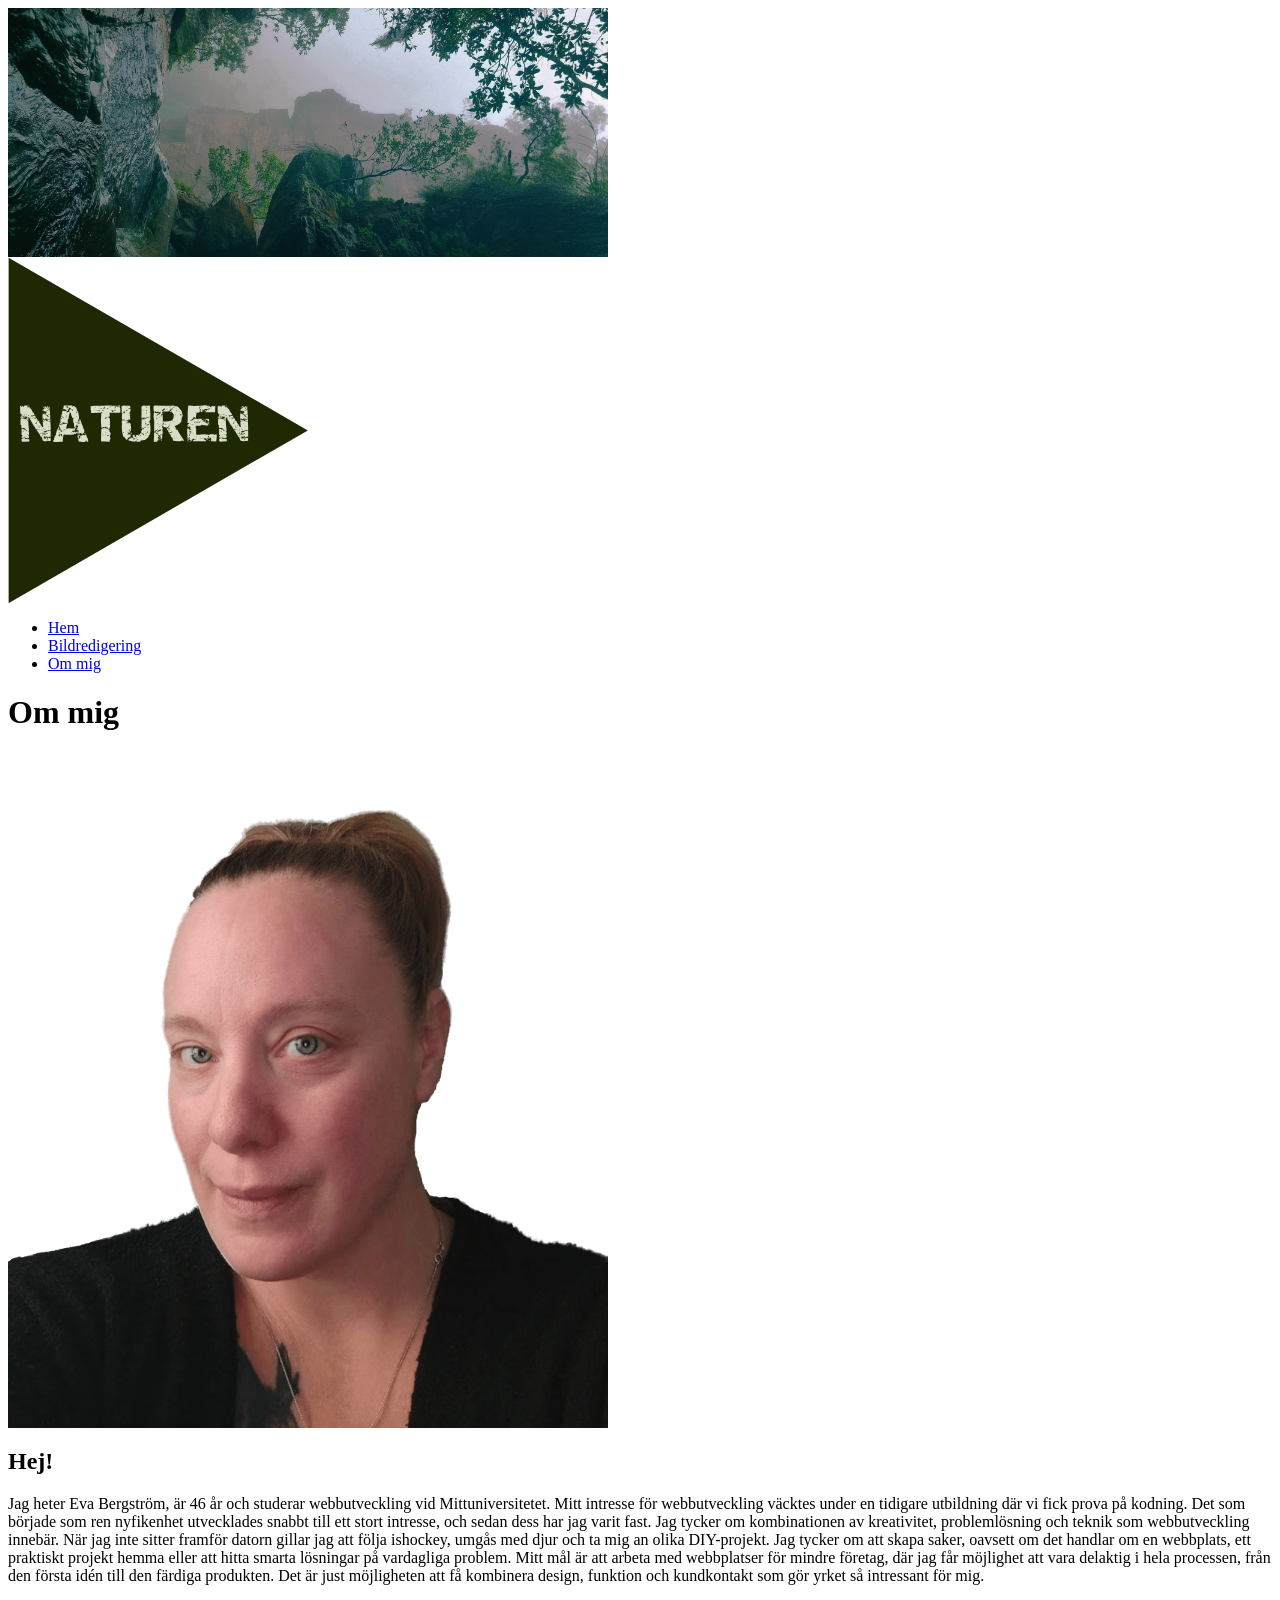
==== about.html @ 95f35239 "html struktur för om mig skapas" ====
<!DOCTYPE html>
<html lang="sv">
<head>
    <meta charset="UTF-8">
    <meta name="viewport" content="width=device-width, initial-scale=1.0">
    <link rel="stylesheet" href="style.css">
    <link rel="icon" type="image/png" href="images/favicon.png">
    <title>Naturen</title>
</head>
<body>
    <header>
        <img src="images/header.png" alt="Flod som rinner genom grön skog och berg">
        <img src="images/logo.svg" alt="Logotyp för Naturen">
        <nav>
            <ul>
                <li> <a href="index.html">Hem</a></li>
                <li> <a href="foto.html">Bildredigering</a></li>
                <li> <a href="about.html">Om mig</a></li>
            </ul>
        </nav>
    </header>
<main>
    <h1>Om mig</h1>
    <img src="images/portrait.png" alt="bild på en kvinna i 45 års åldern, mellanblont hår uppsatt i tofs. Blå ögon. Svart tröja">  
<h2>Hej!</h2>
    <p>Jag heter Eva Bergström, är 46 år och studerar webbutveckling vid Mittuniversitetet.
Mitt intresse för webbutveckling väcktes under en tidigare utbildning där vi fick prova på kodning. Det som började som ren nyfikenhet utvecklades snabbt till ett stort intresse, och sedan dess har jag varit fast. Jag tycker om kombinationen av kreativitet, problemlösning och teknik som webbutveckling innebär.
När jag inte sitter framför datorn gillar jag att följa ishockey, umgås med djur och ta mig an olika DIY-projekt. Jag tycker om att skapa saker, oavsett om det handlar om en webbplats, ett praktiskt projekt hemma eller att hitta smarta lösningar på vardagliga problem.
Mitt mål är att arbeta med webbplatser för mindre företag, där jag får möjlighet att vara delaktig i hela processen, från den första idén till den färdiga produkten. Det är just möjligheten att få kombinera design, funktion och kundkontakt som gör yrket så intressant för mig.</p>
</main>
<footer>Skapad av Eva Bergström 2026</footer>
    
</body>
</html>
---- style.css ----
body img{
    display: block;
    max-width: 600px;
    height: auto;
}
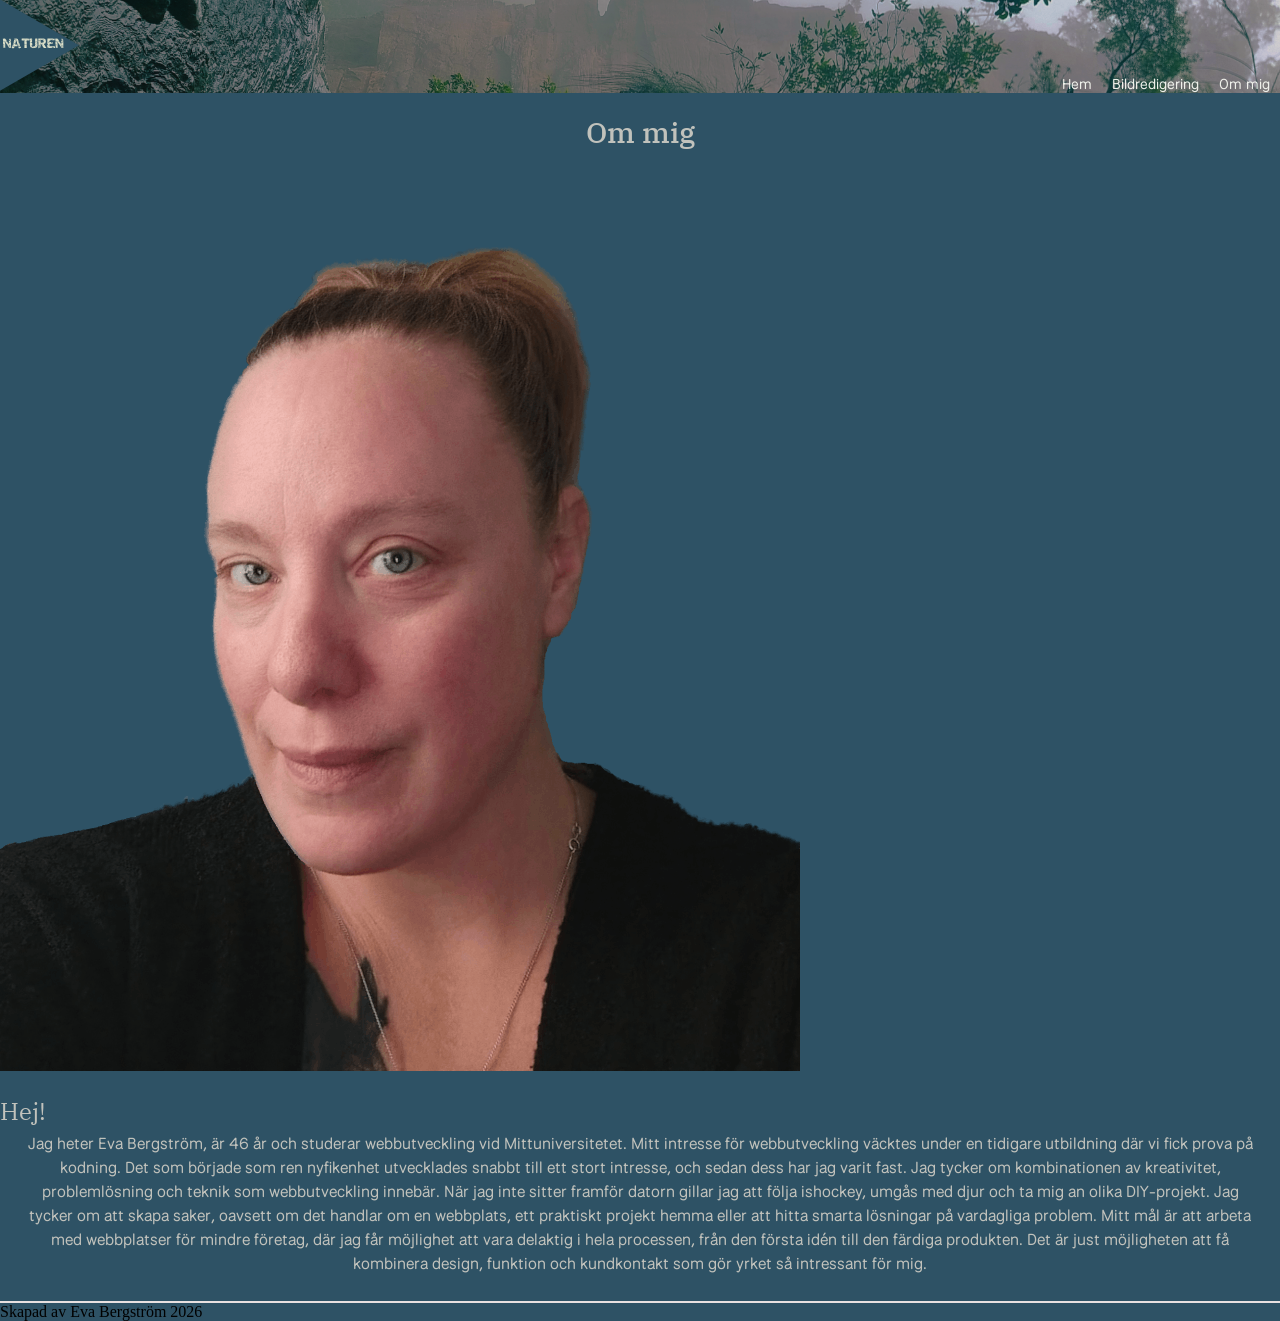
==== commit 462d8d6f: "stylat foto.html" ====
--- a/about.html
+++ b/about.html
@@ -3,21 +3,28 @@
 <head>
     <meta charset="UTF-8">
     <meta name="viewport" content="width=device-width, initial-scale=1.0">
+  <link rel="preconnect" href="https://fonts.googleapis.com">
+<link rel="preconnect" href="https://fonts.gstatic.com" crossorigin>
+<link href="https://fonts.googleapis.com/css2?family=IBM+Plex+Serif:ital,wght@0,100;0,200;0,300;0,400;0,500;0,600;0,700;1,100;1,200;1,300;1,400;1,500;1,600;1,700&family=National+Park:wght@200..800&display=swap" rel="stylesheet">
+
     <link rel="stylesheet" href="style.css">
     <link rel="icon" type="image/png" href="images/favicon.png">
     <title>Naturen</title>
 </head>
 <body>
     <header>
-        <img src="images/header.png" alt="Flod som rinner genom grön skog och berg">
-        <img src="images/logo.svg" alt="Logotyp för Naturen">
+        <div class="menu">
+        <img class="logo"src="images/logo.svg" alt="Logotyp för Naturen">
         <nav>
             <ul>
+                <div class="links">
                 <li> <a href="index.html">Hem</a></li>
                 <li> <a href="foto.html">Bildredigering</a></li>
                 <li> <a href="about.html">Om mig</a></li>
+                </div>
             </ul>
         </nav>
+        </div>
     </header>
 <main>
     <h1>Om mig</h1>
--- a/style.css
+++ b/style.css
@@ -1,5 +1,119 @@
-body img{
-    display: block;
-    max-width: 600px;
+* {
+  margin: 0;
+  padding: 0;
+  box-sizing: border-box;
+}
+
+header {
+  width: 100%;
+  height: 93px;
+  background-image: url("images/header.png");
+  background-size: cover;
+  background-position: center;
+  position: relative;
+}
+.logo {
+  position: absolute;
+  max-width: 80px;
+  align-self: flex-start;
+  bottom: 2%;
+  padding-left: 0;
+}
+
+nav {
+  position: absolute;
+  bottom: 0;
+  right: 0;
+  padding-right: 10px;
+}
+header .menu {
+  display: flex;
+  flex-direction: row;
+  justify-content: space-between;
+}
+li {
+  list-style-type: none;
+}
+li a {
+  text-decoration: none;
+  color: rgb(240, 241, 235);
+  font-family: "national park", sans-serif;
+  font-size: 0.9rem;
+}
+.links {
+  display: flex;
+  flex-direction: row;
+  gap: 20px;
+}
+body {
+  background-color: #2e5265;
+}
+
+h1 {
+  color: rgb(193, 194, 188);
+  font-family: "ibm plex serif", sans-serif;
+  font-size: 1.8rem;
+  font-weight: 500;
+  text-align: center;
+  margin-top: 20px;
+  margin-bottom: 20px;
+}
+.bildspel {
+  display: flex;
+  flex-direction: column;
+  align-items: center;
+  gap: 20px;
+}
+.bildspel img {
+  max-width: 350px;
+  height: auto;
+  border: 1px solid black;
+}
+p {
+  font-family: "national park", sans-serif;
+  color: rgb(193, 194, 188);
+  padding: 5px 20px 5px 20px;
+  text-align: center;
+  line-height: 1.5rem;
+  font-weight: 400;
+}
+
+footer {
+  margin-top: 20px;
+  border-top: 2px solid rgb(233, 225, 225);
+}
+footer p {
+  font-family: "national park", sans-serif;
+  color: rgb(193, 194, 188);
+  padding: 20px 0 20px 0;
+}
+h2{
+    font-family: "ibm plex serif", serif;
+    color: rgb(193, 194, 188);
+    font-weight: 400;
+    font-size: 1.5rem;
+    margin-top: 20px;
+}
+.cards{
+    display: flex;
+    flex-direction: column;
+    align-items: center;
+    
+}
+.cards img{
+    display: flex;
+    flex-direction: column;
+    max-width:350px ;
     height: auto;
+    border: 1px solid black;
+
+}
+.compare{
+    display: flex;
+    flex-direction: column;
+    gap: 10px;
+}
+.cards p{
+padding: 10px 20px 10px 20px;
+text-align: left;
 }
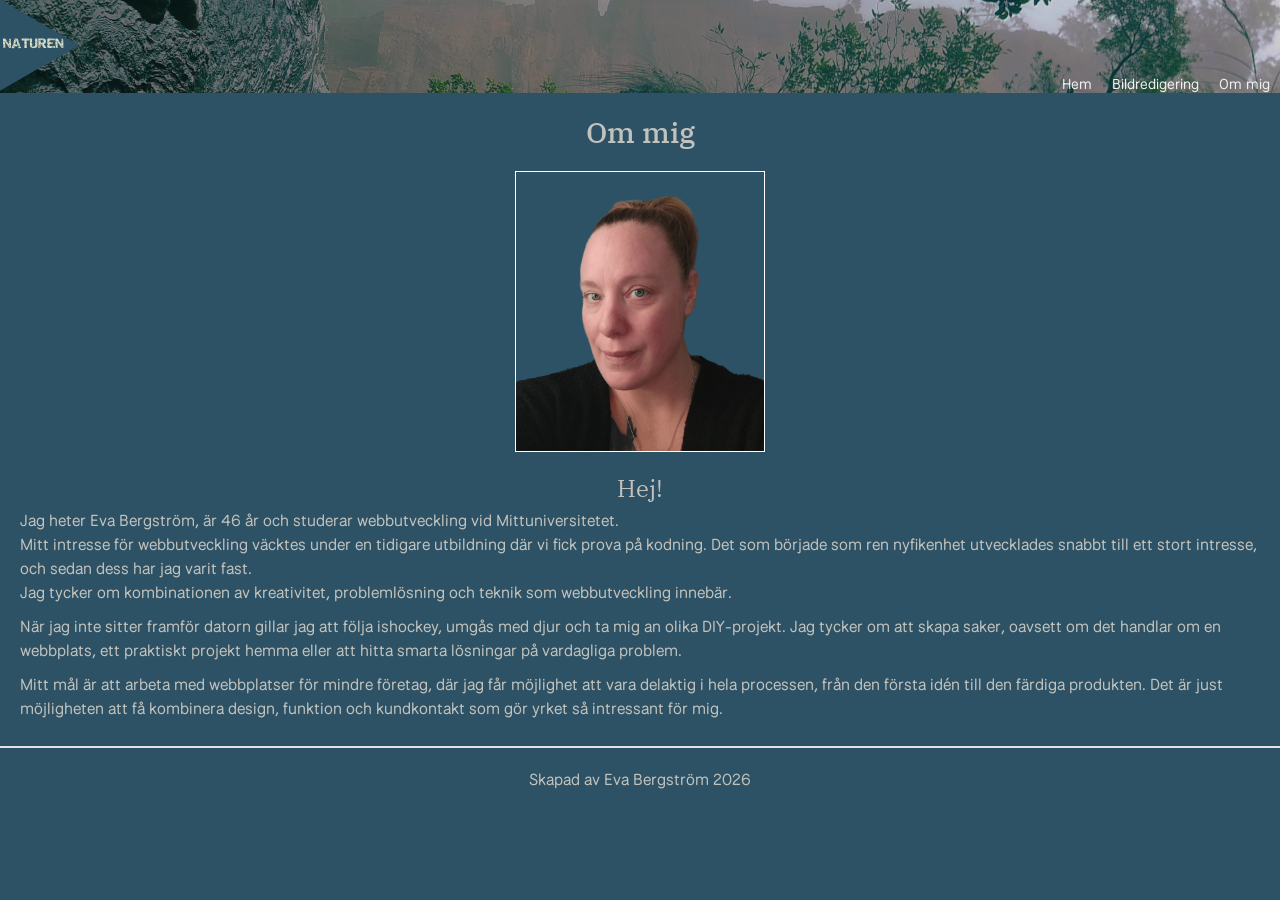
==== commit 89b9b14f: "about.html stylad" ====
--- a/about.html
+++ b/about.html
@@ -28,14 +28,17 @@
     </header>
 <main>
     <h1>Om mig</h1>
-    <img src="images/portrait.png" alt="bild på en kvinna i 45 års åldern, mellanblont hår uppsatt i tofs. Blå ögon. Svart tröja">  
+    <section class="profilkort">
+    <img class="profil" src="images/portrait.png" alt="bild på en kvinna i 45 års åldern, mellanblont hår uppsatt i tofs. Blå ögon. Svart tröja">  
 <h2>Hej!</h2>
     <p>Jag heter Eva Bergström, är 46 år och studerar webbutveckling vid Mittuniversitetet.
-Mitt intresse för webbutveckling väcktes under en tidigare utbildning där vi fick prova på kodning. Det som började som ren nyfikenhet utvecklades snabbt till ett stort intresse, och sedan dess har jag varit fast. Jag tycker om kombinationen av kreativitet, problemlösning och teknik som webbutveckling innebär.
-När jag inte sitter framför datorn gillar jag att följa ishockey, umgås med djur och ta mig an olika DIY-projekt. Jag tycker om att skapa saker, oavsett om det handlar om en webbplats, ett praktiskt projekt hemma eller att hitta smarta lösningar på vardagliga problem.
-Mitt mål är att arbeta med webbplatser för mindre företag, där jag får möjlighet att vara delaktig i hela processen, från den första idén till den färdiga produkten. Det är just möjligheten att få kombinera design, funktion och kundkontakt som gör yrket så intressant för mig.</p>
+    <br> Mitt intresse för webbutveckling väcktes under en tidigare utbildning där vi fick prova på kodning. Det som började som ren nyfikenhet utvecklades snabbt till ett stort intresse, och sedan dess har jag varit fast. 
+    <br>Jag tycker om kombinationen av kreativitet, problemlösning och teknik som webbutveckling innebär.
+<p>När jag inte sitter framför datorn gillar jag att följa ishockey, umgås med djur och ta mig an olika DIY-projekt. Jag tycker om att skapa saker, oavsett om det handlar om en webbplats, ett praktiskt projekt hemma eller att hitta smarta lösningar på vardagliga problem.</p>
+<p>Mitt mål är att arbeta med webbplatser för mindre företag, där jag får möjlighet att vara delaktig i hela processen, från den första idén till den färdiga produkten. Det är just möjligheten att få kombinera design, funktion och kundkontakt som gör yrket så intressant för mig.</p>
+</section>
 </main>
-<footer>Skapad av Eva Bergström 2026</footer>
+<footer><p>Skapad av Eva Bergström 2026</p></footer>
     
 </body>
 </html>
--- a/style.css
+++ b/style.css
@@ -116,4 +116,16 @@
 .cards p{
 padding: 10px 20px 10px 20px;
 text-align: left;
+}
+.profil{
+    max-width: 250px;
+    border: 1px solid white;
+}
+.profilkort{
+    display: flex;
+    flex-direction: column;
+    align-items: center;
+}
+.profilkort p{
+    text-align: left;
 }
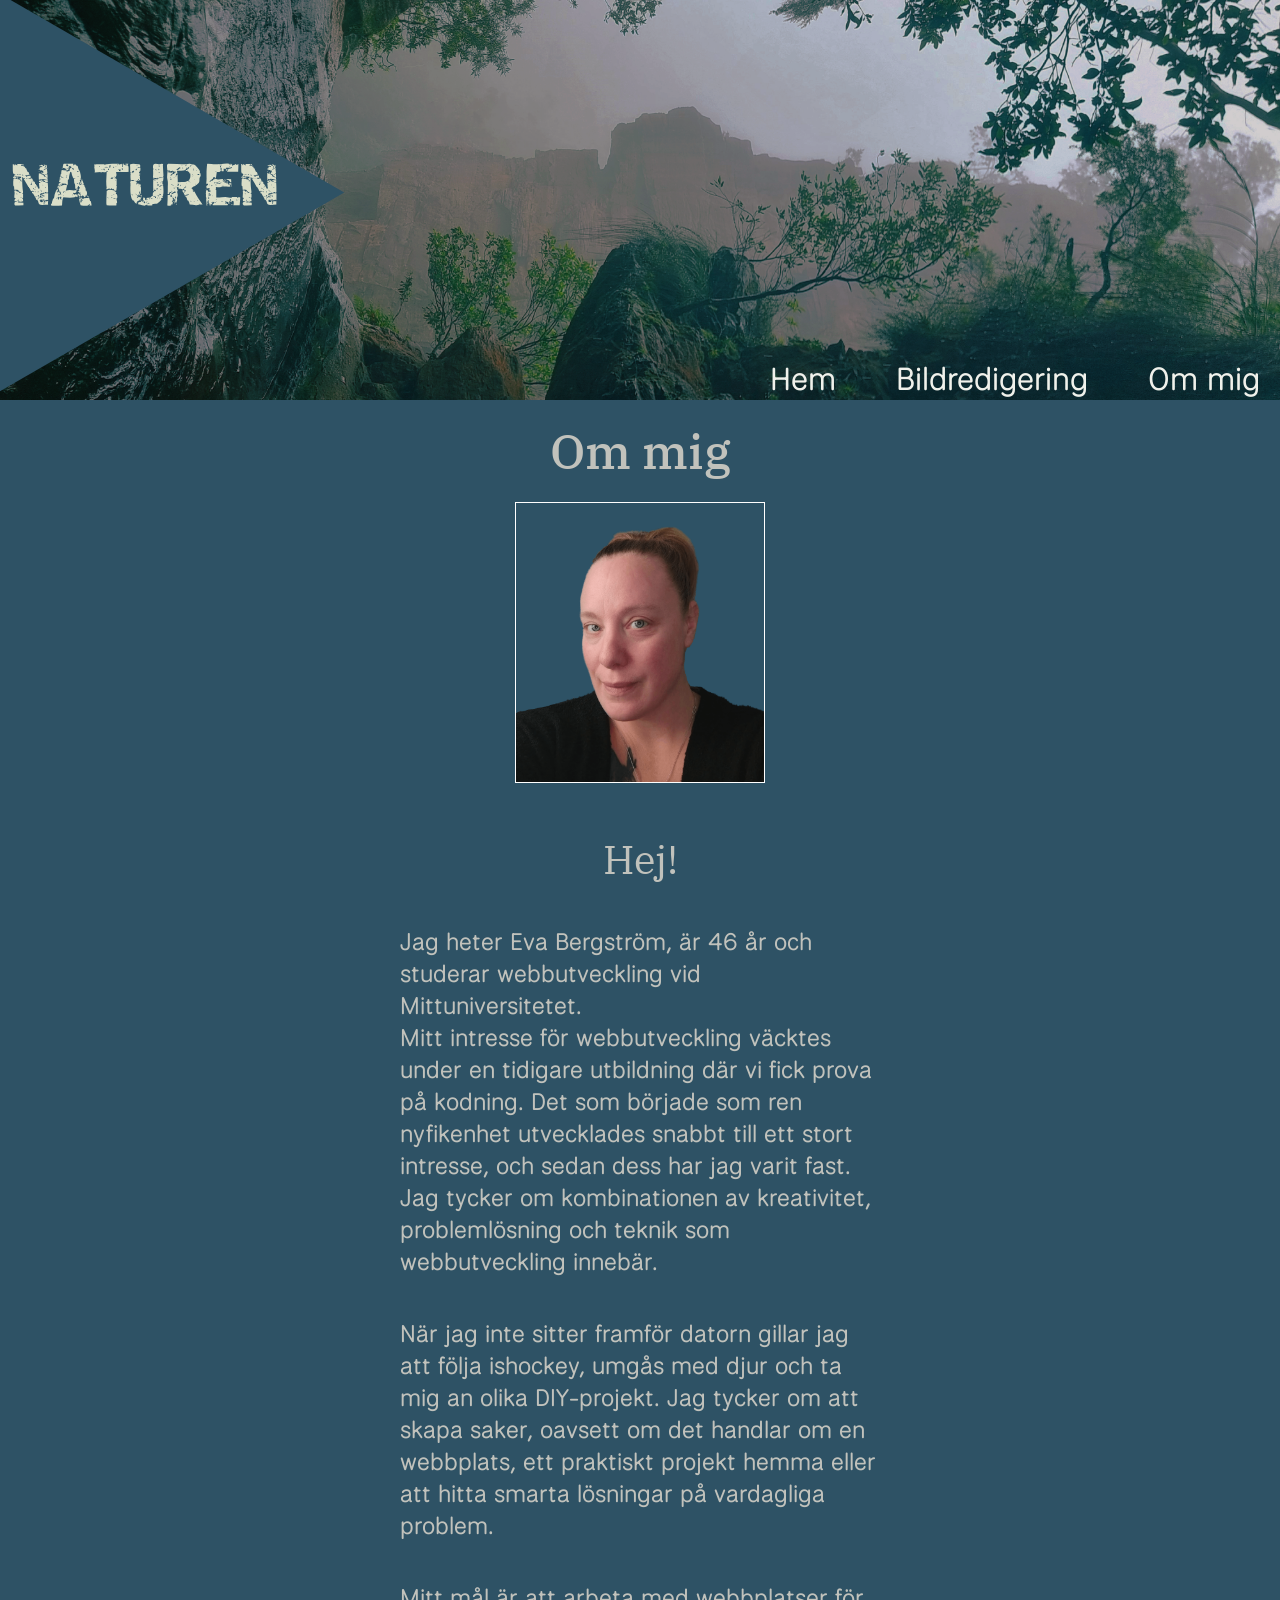
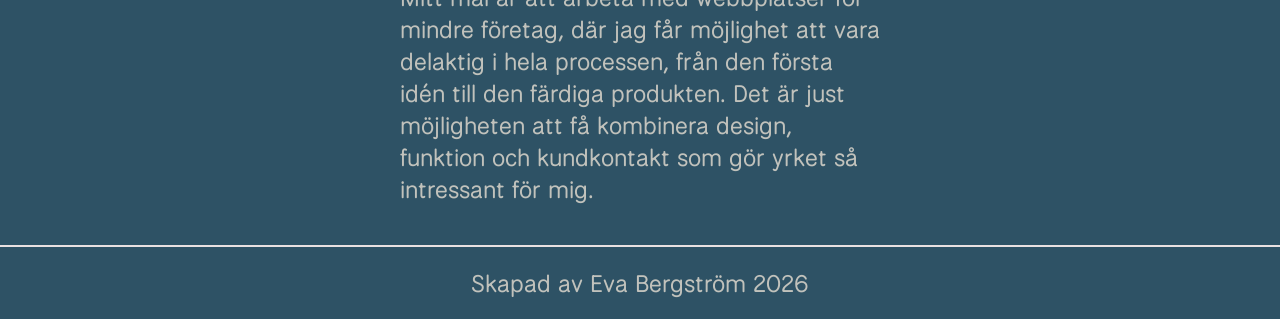
==== commit 44ff56e1: "css klar för foto.html" ====
--- a/about.html
+++ b/about.html
@@ -14,14 +14,14 @@
 <body>
     <header>
         <div class="menu">
-        <img class="logo"src="images/logo.svg" alt="Logotyp för Naturen">
+        <img class="logo" src="images/logo.svg" alt="Logotyp för Naturen">
         <nav>
-            <ul>
-                <div class="links">
+            <ul class="links">
+                
                 <li> <a href="index.html">Hem</a></li>
                 <li> <a href="foto.html">Bildredigering</a></li>
                 <li> <a href="about.html">Om mig</a></li>
-                </div>
+                
             </ul>
         </nav>
         </div>
--- a/style.css
+++ b/style.css
@@ -72,8 +72,8 @@
 p {
   font-family: "national park", sans-serif;
   color: rgb(193, 194, 188);
-  padding: 5px 20px 5px 20px;
-  text-align: center;
+  padding: 5px 25px 5px 25px;
+  text-align: left;
   line-height: 1.5rem;
   font-weight: 400;
 }
@@ -86,6 +86,7 @@
   font-family: "national park", sans-serif;
   color: rgb(193, 194, 188);
   padding: 20px 0 20px 0;
+  text-align: center;
 }
 h2{
     font-family: "ibm plex serif", serif;
@@ -128,4 +129,63 @@
 }
 .profilkort p{
     text-align: left;
+}
+
+@media (min-width: 750px){
+header{
+    height: 400px;
+}
+
+.logo{
+    max-width: 400px;
+    height: 400px;
+}
+nav{
+    padding-right: 20px;
+}
+
+li a{
+    font-size: 2.0rem;
+}
+.links{
+    gap:60px;
+}
+h1{
+    font-size: 3.0rem;
+}
+
+@media (min-width:1100px){
+
+p{
+    font-size: 1.5rem;
+    line-height: 2.0rem;
+    padding: 20px 400px 20px 400px;
+}
+h2{
+    font-size: 2.5rem;
+    font-weight: 400;
+    margin-bottom: 20px;
+    margin-top: 50px;
+}
+.compare{
+    display: flex;
+    flex-direction: row;
+    align-items: center;
+    gap: 50px;
+    
+}
+.compare img{
+    max-width: 600px;
+    max-height: 600px;
+    width: auto;
+    height: auto;
+    flex-shrink: 0;
+}
+
+@media (min-width:1500px){
+.cards p{
+    padding: 20px 350px 20px 350px;
+}
+}
+}
 }
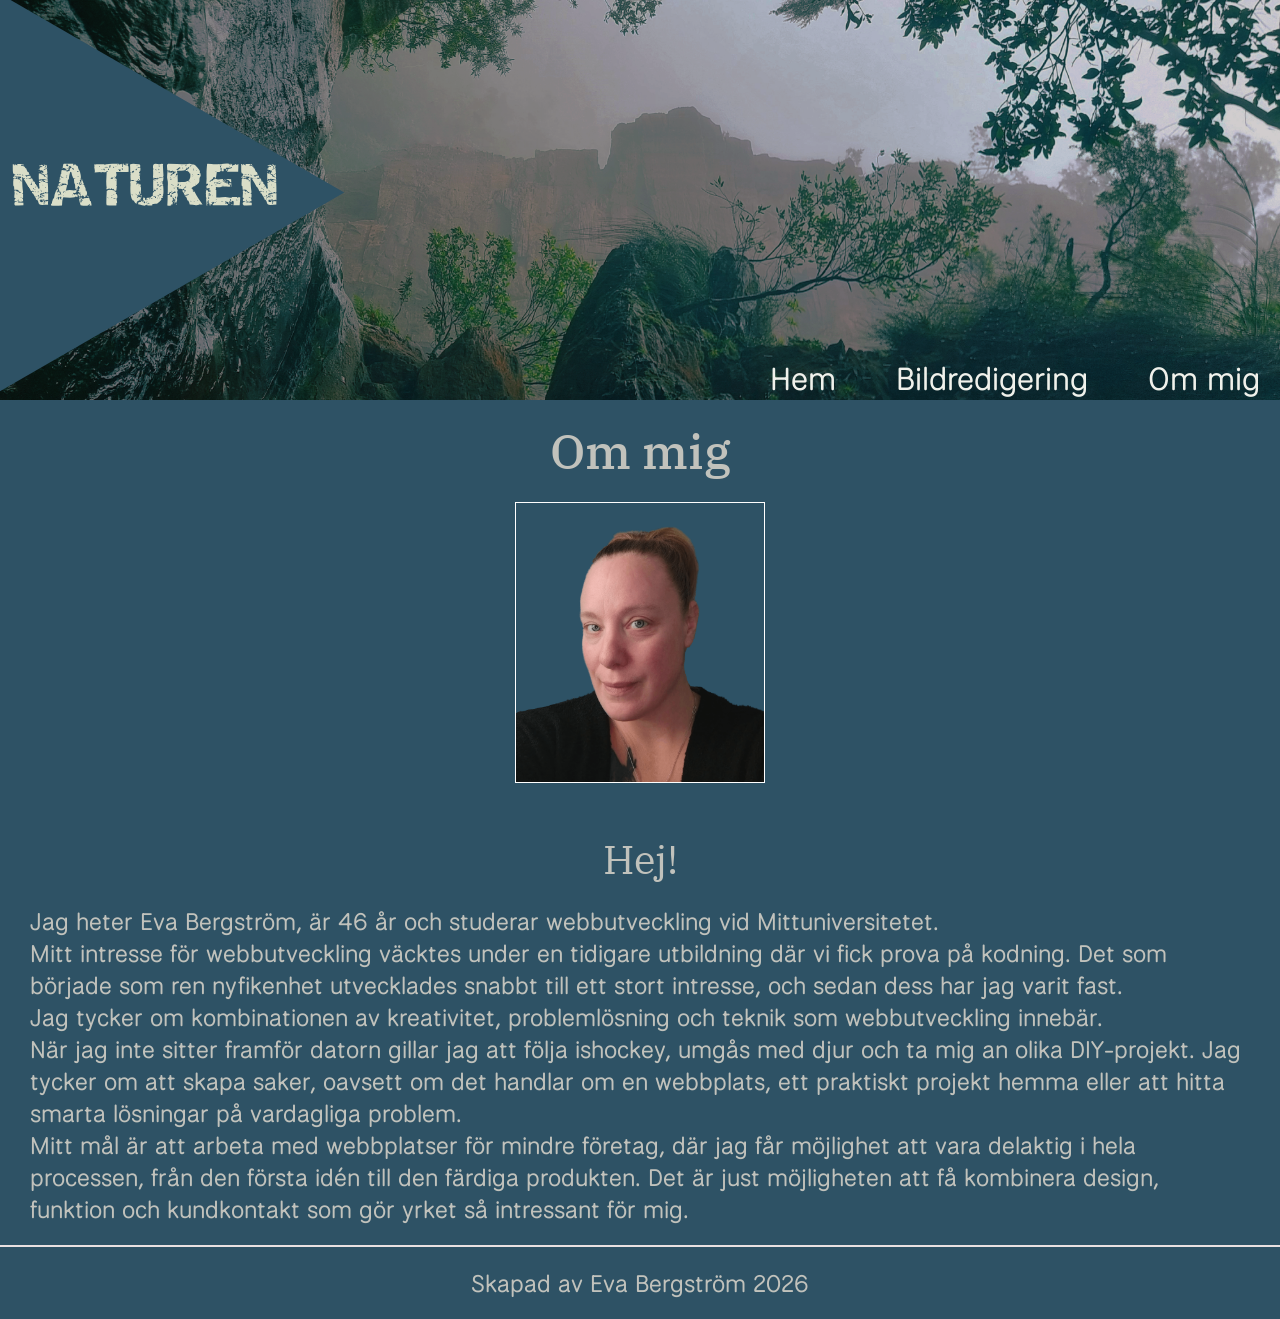
==== commit 4dbc8cf6: "uppdaterad kod plus about html stylad" ====
--- a/about.html
+++ b/about.html
@@ -1,44 +1,58 @@
 <!DOCTYPE html>
 <html lang="sv">
+
 <head>
     <meta charset="UTF-8">
     <meta name="viewport" content="width=device-width, initial-scale=1.0">
-  <link rel="preconnect" href="https://fonts.googleapis.com">
-<link rel="preconnect" href="https://fonts.gstatic.com" crossorigin>
-<link href="https://fonts.googleapis.com/css2?family=IBM+Plex+Serif:ital,wght@0,100;0,200;0,300;0,400;0,500;0,600;0,700;1,100;1,200;1,300;1,400;1,500;1,600;1,700&family=National+Park:wght@200..800&display=swap" rel="stylesheet">
+    <link rel="preconnect" href="https://fonts.googleapis.com">
+    <link rel="preconnect" href="https://fonts.gstatic.com" crossorigin>
+    <link
+        href="https://fonts.googleapis.com/css2?family=IBM+Plex+Serif:ital,wght@0,100;0,200;0,300;0,400;0,500;0,600;0,700;1,100;1,200;1,300;1,400;1,500;1,600;1,700&family=National+Park:wght@200..800&display=swap"
+        rel="stylesheet">
 
     <link rel="stylesheet" href="style.css">
     <link rel="icon" type="image/png" href="images/favicon.png">
     <title>Naturen</title>
 </head>
+
 <body>
     <header>
         <div class="menu">
-        <img class="logo" src="images/logo.svg" alt="Logotyp för Naturen">
-        <nav>
-            <ul class="links">
-                
-                <li> <a href="index.html">Hem</a></li>
-                <li> <a href="foto.html">Bildredigering</a></li>
-                <li> <a href="about.html">Om mig</a></li>
-                
-            </ul>
-        </nav>
+            <img class="logo" src="images/logo.svg" alt="Logotyp för Naturen">
+            <nav>
+                <ul class="links">
+
+                    <li> <a href="index.html">Hem</a></li>
+                    <li> <a href="foto.html">Bildredigering</a></li>
+                    <li> <a href="about.html">Om mig</a></li>
+
+                </ul>
+            </nav>
         </div>
     </header>
-<main>
-    <h1>Om mig</h1>
-    <section class="profilkort">
-    <img class="profil" src="images/portrait.png" alt="bild på en kvinna i 45 års åldern, mellanblont hår uppsatt i tofs. Blå ögon. Svart tröja">  
-<h2>Hej!</h2>
-    <p>Jag heter Eva Bergström, är 46 år och studerar webbutveckling vid Mittuniversitetet.
-    <br> Mitt intresse för webbutveckling väcktes under en tidigare utbildning där vi fick prova på kodning. Det som började som ren nyfikenhet utvecklades snabbt till ett stort intresse, och sedan dess har jag varit fast. 
-    <br>Jag tycker om kombinationen av kreativitet, problemlösning och teknik som webbutveckling innebär.
-<p>När jag inte sitter framför datorn gillar jag att följa ishockey, umgås med djur och ta mig an olika DIY-projekt. Jag tycker om att skapa saker, oavsett om det handlar om en webbplats, ett praktiskt projekt hemma eller att hitta smarta lösningar på vardagliga problem.</p>
-<p>Mitt mål är att arbeta med webbplatser för mindre företag, där jag får möjlighet att vara delaktig i hela processen, från den första idén till den färdiga produkten. Det är just möjligheten att få kombinera design, funktion och kundkontakt som gör yrket så intressant för mig.</p>
-</section>
-</main>
-<footer><p>Skapad av Eva Bergström 2026</p></footer>
-    
+    <main>
+        <h1>Om mig</h1>
+        <section class="profilkort">
+            <img class="profil" src="images/portrait.png"
+                alt="bild på en kvinna i 45 års åldern, mellanblont hår uppsatt i tofs. Blå ögon. Svart tröja">
+            <h2>Hej!</h2>
+            <p>Jag heter Eva Bergström, är 46 år och studerar webbutveckling vid Mittuniversitetet.
+                <br> Mitt intresse för webbutveckling väcktes under en tidigare utbildning där vi fick prova på kodning.
+                Det som började som ren nyfikenhet utvecklades snabbt till ett stort intresse, och sedan dess har jag
+                varit fast.
+                <br>Jag tycker om kombinationen av kreativitet, problemlösning och teknik som webbutveckling innebär.
+            <p>När jag inte sitter framför datorn gillar jag att följa ishockey, umgås med djur och ta mig an olika
+                DIY-projekt. Jag tycker om att skapa saker, oavsett om det handlar om en webbplats, ett praktiskt
+                projekt hemma eller att hitta smarta lösningar på vardagliga problem.</p>
+            <p>Mitt mål är att arbeta med webbplatser för mindre företag, där jag får möjlighet att vara delaktig i hela
+                processen, från den första idén till den färdiga produkten. Det är just möjligheten att få kombinera
+                design, funktion och kundkontakt som gör yrket så intressant för mig.</p>
+        </section>
+    </main>
+    <footer>
+        <p>Skapad av Eva Bergström 2026</p>
+    </footer>
+
 </body>
+
 </html>
--- a/style.css
+++ b/style.css
@@ -88,104 +88,106 @@
   padding: 20px 0 20px 0;
   text-align: center;
 }
-h2{
-    font-family: "ibm plex serif", serif;
-    color: rgb(193, 194, 188);
-    font-weight: 400;
-    font-size: 1.5rem;
-    margin-top: 20px;
+h2 {
+  font-family: "ibm plex serif", serif;
+  color: rgb(193, 194, 188);
+  font-weight: 400;
+  font-size: 1.5rem;
+  margin-top: 20px;
 }
-.cards{
-    display: flex;
-    flex-direction: column;
-    align-items: center;
-    
+.cards {
+  display: flex;
+  flex-direction: column;
+  align-items: center;
 }
-.cards img{
-    display: flex;
-    flex-direction: column;
-    max-width:350px ;
-    height: auto;
-    border: 1px solid black;
-
+.cards img {
+  display: flex;
+  flex-direction: column;
+  max-width: 350px;
+  height: auto;
+  border: 1px solid black;
 }
-.compare{
-    display: flex;
-    flex-direction: column;
-    gap: 10px;
+.compare {
+  display: flex;
+  flex-direction: column;
+  gap: 10px;
 }
-.cards p{
-padding: 10px 20px 10px 20px;
-text-align: left;
+.cards p {
+  padding: 10px 20px 10px 20px;
+  text-align: left;
 }
-.profil{
-    max-width: 250px;
-    border: 1px solid white;
+.profil {
+  max-width: 250px;
+  border: 1px solid white;
 }
-.profilkort{
-    display: flex;
-    flex-direction: column;
-    align-items: center;
+.profilkort {
+  display: flex;
+  flex-direction: column;
+  align-items: center;
 }
-.profilkort p{
-    text-align: left;
+.profilkort p {
+  text-align: left;
 }
 
-@media (min-width: 750px){
-header{
+@media (min-width: 750px) {
+  header {
     height: 400px;
-}
+  }
 
-.logo{
+  .logo {
     max-width: 400px;
     height: 400px;
+  }
+  nav {
+    padding-right: 20px;
+  }
+
+  li a {
+    font-size: 2rem;
+  }
+  .links {
+    gap: 60px;
+  }
+  h1 {
+    font-size: 3rem;
+  }
+
+  @media (min-width: 1100px) {
+    p {
+      font-size: 1.5rem;
+      line-height: 2rem;
+      padding: 20px 400px 20px 400px;
+    }
+    h2 {
+      font-size: 2.5rem;
+      font-weight: 400;
+      margin-bottom: 20px;
+      margin-top: 50px;
+    }
+    .compare {
+      display: flex;
+      flex-direction: row;
+      align-items: center;
+      gap: 50px;
+    }
+    .compare img {
+      max-width: 600px;
+      max-height: 600px;
+      width: auto;
+      height: auto;
+      flex-shrink: 0;
+    }
+    .profilkort p {
+      padding: 0 30px 0 30px;
+    }
+
+    @media (min-width: 1500px) {
+      .cards p {
+        padding: 20px 350px 20px 350px;
+      }
+      .profilkort p {
+        padding: 0 300px 0 300px;
+      }
+    }
+  }
 }
-nav{
-    padding-right: 20px;
-}
-
-li a{
-    font-size: 2.0rem;
-}
-.links{
-    gap:60px;
-}
-h1{
-    font-size: 3.0rem;
-}
-
-@media (min-width:1100px){
-
-p{
-    font-size: 1.5rem;
-    line-height: 2.0rem;
-    padding: 20px 400px 20px 400px;
-}
-h2{
-    font-size: 2.5rem;
-    font-weight: 400;
-    margin-bottom: 20px;
-    margin-top: 50px;
-}
-.compare{
-    display: flex;
-    flex-direction: row;
-    align-items: center;
-    gap: 50px;
-    
-}
-.compare img{
-    max-width: 600px;
-    max-height: 600px;
-    width: auto;
-    height: auto;
-    flex-shrink: 0;
-}
-
-@media (min-width:1500px){
-.cards p{
-    padding: 20px 350px 20px 350px;
-}
-}
-}
-}
